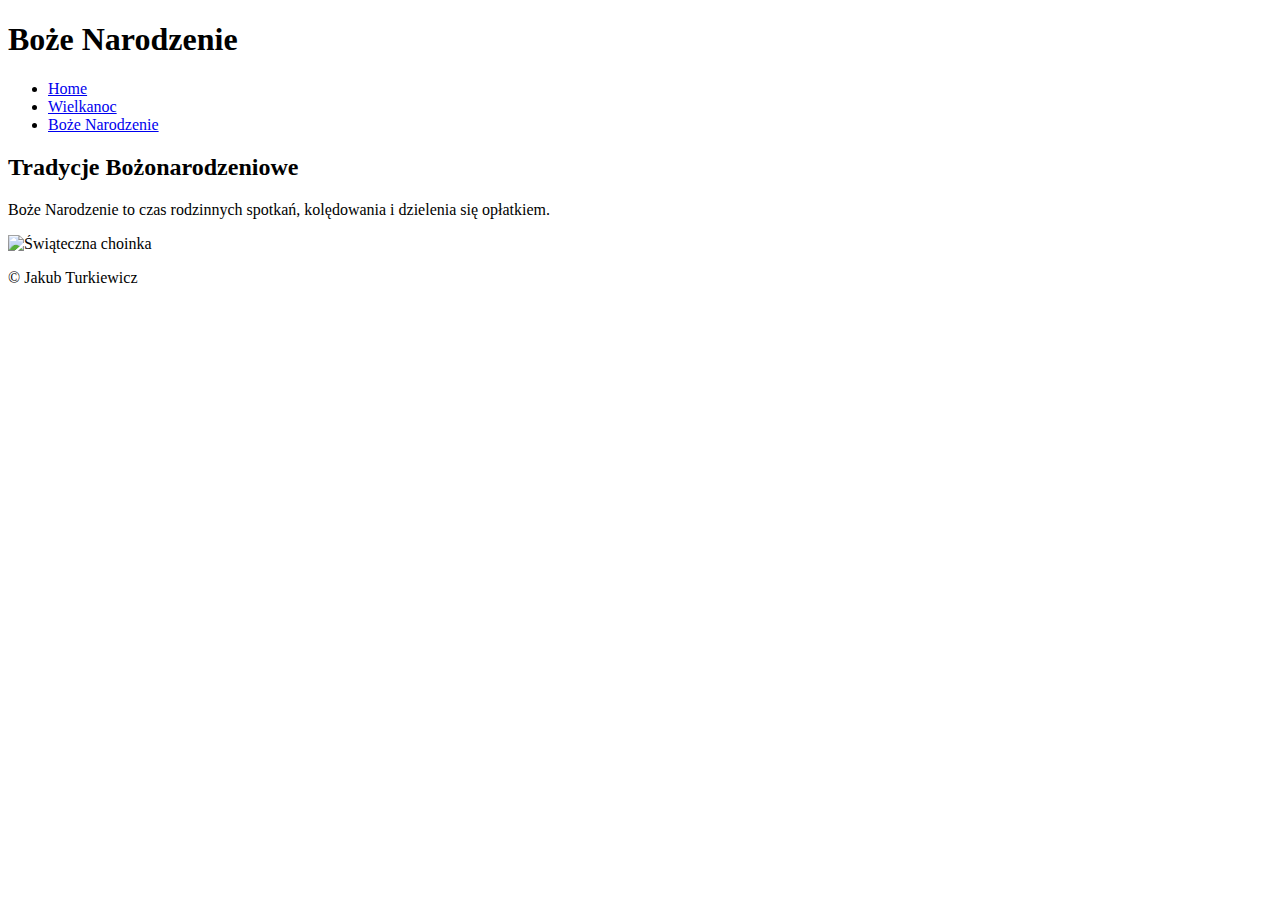
==== boze_narodzenie.html @ 03a4265f "Stworzono boze_narodzenie.html" ====
<!DOCTYPE html>
<html lang="pl">
<head>
    <meta charset="UTF-8">
    <meta name="author" content="Jakub Turkiewicz">
    <meta name="description" content="Boże Narodzenie w Polsce">
    <meta name="viewport" content="width=device-width, initial-scale=1.0">
    <title>Boże Narodzenie</title>
    <link rel="stylesheet" href="style.css">
</head>
<body>
    <header>
        <h1>Boże Narodzenie</h1>
        <nav>
            <ul>
                <li><a href="index.html">Home</a></li>
                <li><a href="wielkanoc.html">Wielkanoc</a></li>
                <li><a href="boze_narodzenie.html">Boże Narodzenie</a></li>
            </ul>
        </nav>
    </header>
    <main>
        <h2>Tradycje Bożonarodzeniowe</h2>
        <p>Boże Narodzenie to czas rodzinnych spotkań, kolędowania i dzielenia się opłatkiem.</p>
        <img src="images/boze_narodzenie.jpg" alt="Świąteczna choinka" class="main-image">
    </main>
    <footer>
        <p>&copy; Jakub Turkiewicz</p>
    </footer>
</body>
</html>
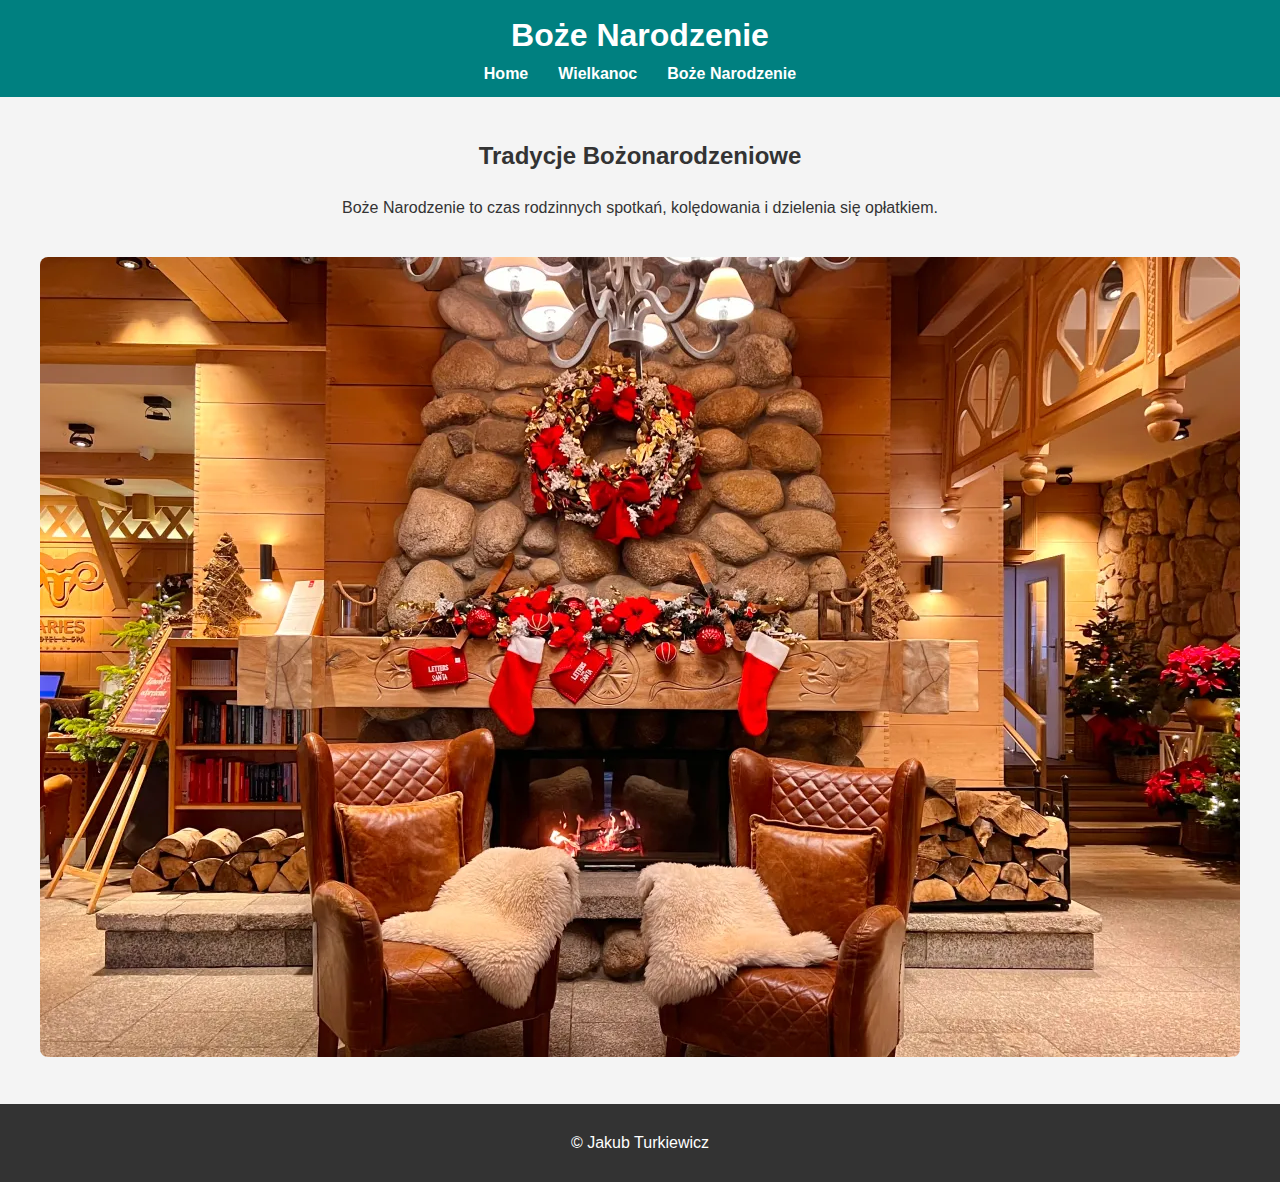
==== commit e6fab9e8: "Naprawienie linku do zdjęcia" ====
--- a/boze_narodzenie.html
+++ b/boze_narodzenie.html
@@ -22,7 +22,7 @@
     <main>
         <h2>Tradycje Bożonarodzeniowe</h2>
         <p>Boże Narodzenie to czas rodzinnych spotkań, kolędowania i dzielenia się opłatkiem.</p>
-        <img src="images/boze_narodzenie.jpg" alt="Świąteczna choinka" class="main-image">
+        <img src="boze_narodzenie.jpg" alt="Świąteczna choinka" class="main-image">
     </main>
     <footer>
         <p>&copy; Jakub Turkiewicz</p>
--- a/style.css
+++ b/style.css
@@ -0,0 +1,57 @@
+body {
+    font-family: Arial, sans-serif;
+    margin: 0;
+    padding: 0;
+    line-height: 1.6;
+    background-color: #f4f4f4;
+    color: #333;
+}
+
+header {
+    background: #008080;
+    color: #fff;
+    padding: 10px 0;
+    text-align: center;
+}
+
+header h1 {
+    margin: 0;
+}
+
+nav ul {
+    list-style: none;
+    padding: 0;
+    margin: 0;
+    display: flex;
+    justify-content: center;
+}
+
+nav ul li {
+    margin: 0 15px;
+}
+
+nav ul li a {
+    text-decoration: none;
+    color: #fff;
+    font-weight: bold;
+}
+
+main {
+    padding: 20px;
+    text-align: center;
+}
+
+.main-image {
+    max-width: 100%;
+    height: auto;
+    border-radius: 8px;
+    margin-top: 20px;
+}
+
+footer {
+    text-align: center;
+    background: #333;
+    color: #fff;
+    padding: 10px 0;
+    margin-top: 20px;
+}
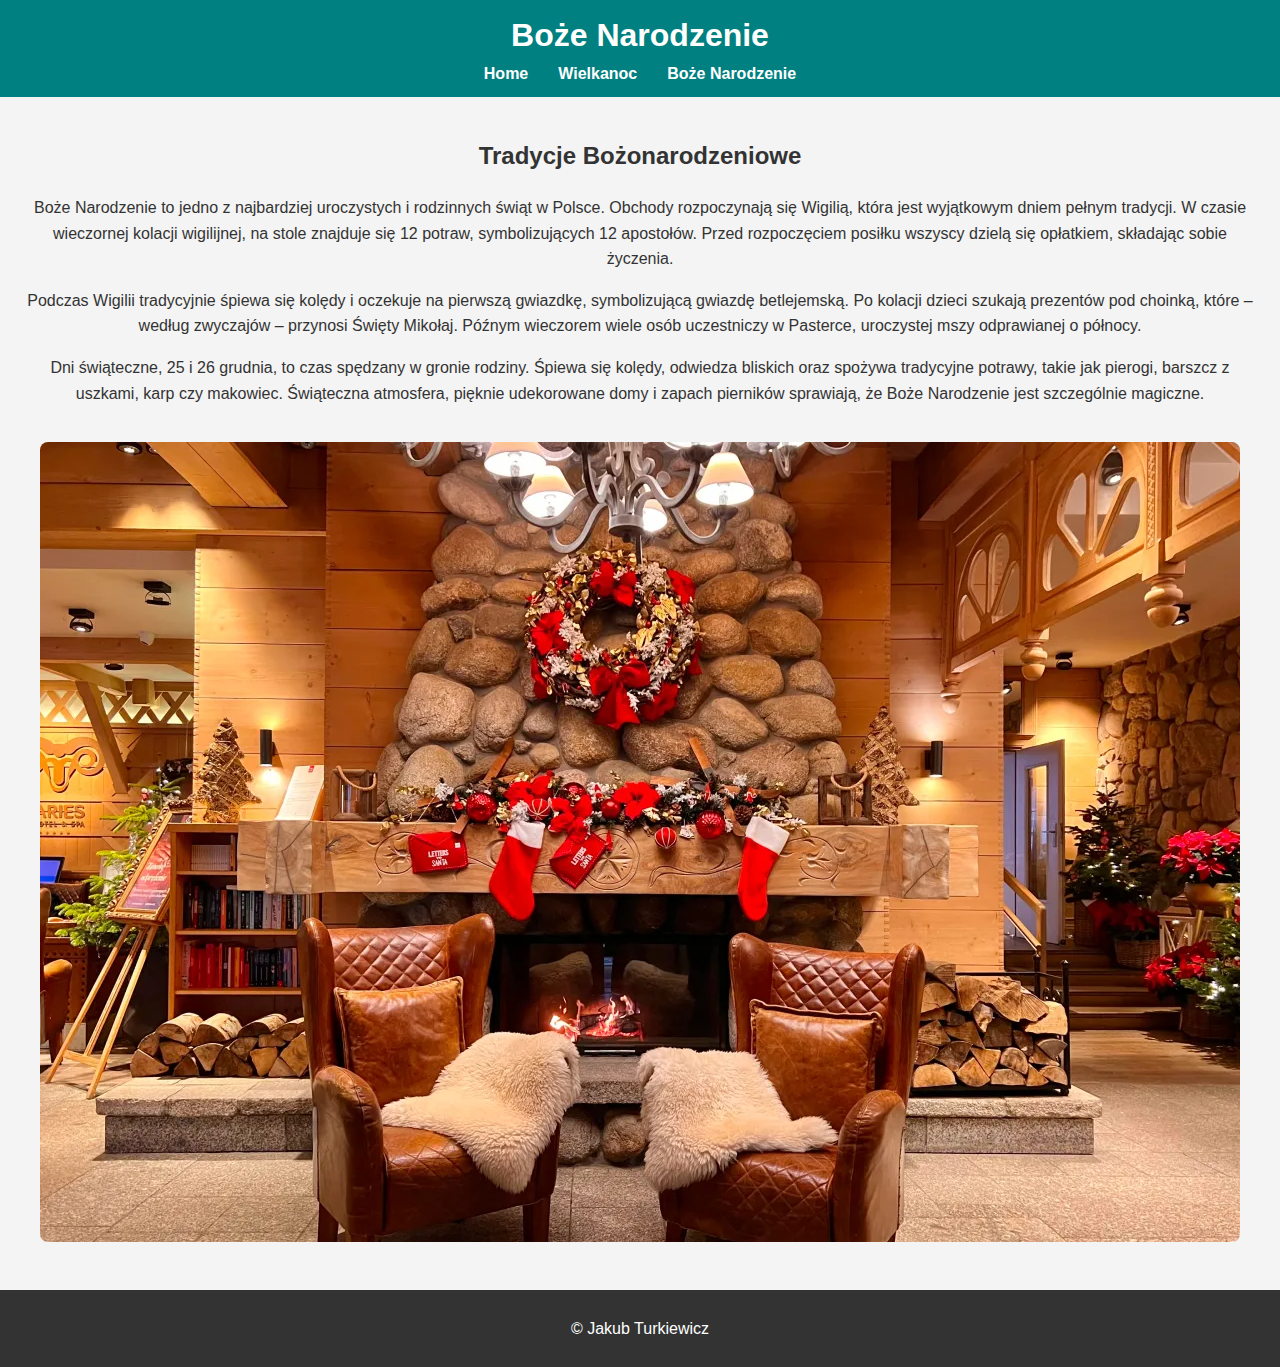
==== commit 18541dd2: "Rozwinięcie tekstu boze_narodzenie.html" ====
--- a/boze_narodzenie.html
+++ b/boze_narodzenie.html
@@ -21,7 +21,22 @@
     </header>
     <main>
         <h2>Tradycje Bożonarodzeniowe</h2>
-        <p>Boże Narodzenie to czas rodzinnych spotkań, kolędowania i dzielenia się opłatkiem.</p>
+        <p>
+            Boże Narodzenie to jedno z najbardziej uroczystych i rodzinnych świąt w Polsce. Obchody rozpoczynają się 
+            Wigilią, która jest wyjątkowym dniem pełnym tradycji. W czasie wieczornej kolacji wigilijnej, na stole znajduje się 
+            12 potraw, symbolizujących 12 apostołów. Przed rozpoczęciem posiłku wszyscy dzielą się opłatkiem, składając sobie 
+            życzenia.
+        </p>
+        <p>
+            Podczas Wigilii tradycyjnie śpiewa się kolędy i oczekuje na pierwszą gwiazdkę, symbolizującą gwiazdę betlejemską. 
+            Po kolacji dzieci szukają prezentów pod choinką, które – według zwyczajów – przynosi Święty Mikołaj. Późnym wieczorem 
+            wiele osób uczestniczy w Pasterce, uroczystej mszy odprawianej o północy.
+        </p>
+        <p>
+            Dni świąteczne, 25 i 26 grudnia, to czas spędzany w gronie rodziny. Śpiewa się kolędy, odwiedza bliskich oraz 
+            spożywa tradycyjne potrawy, takie jak pierogi, barszcz z uszkami, karp czy makowiec. Świąteczna atmosfera, pięknie 
+            udekorowane domy i zapach pierników sprawiają, że Boże Narodzenie jest szczególnie magiczne.
+        </p>
         <img src="boze_narodzenie.jpg" alt="Świąteczna choinka" class="main-image">
     </main>
     <footer>
